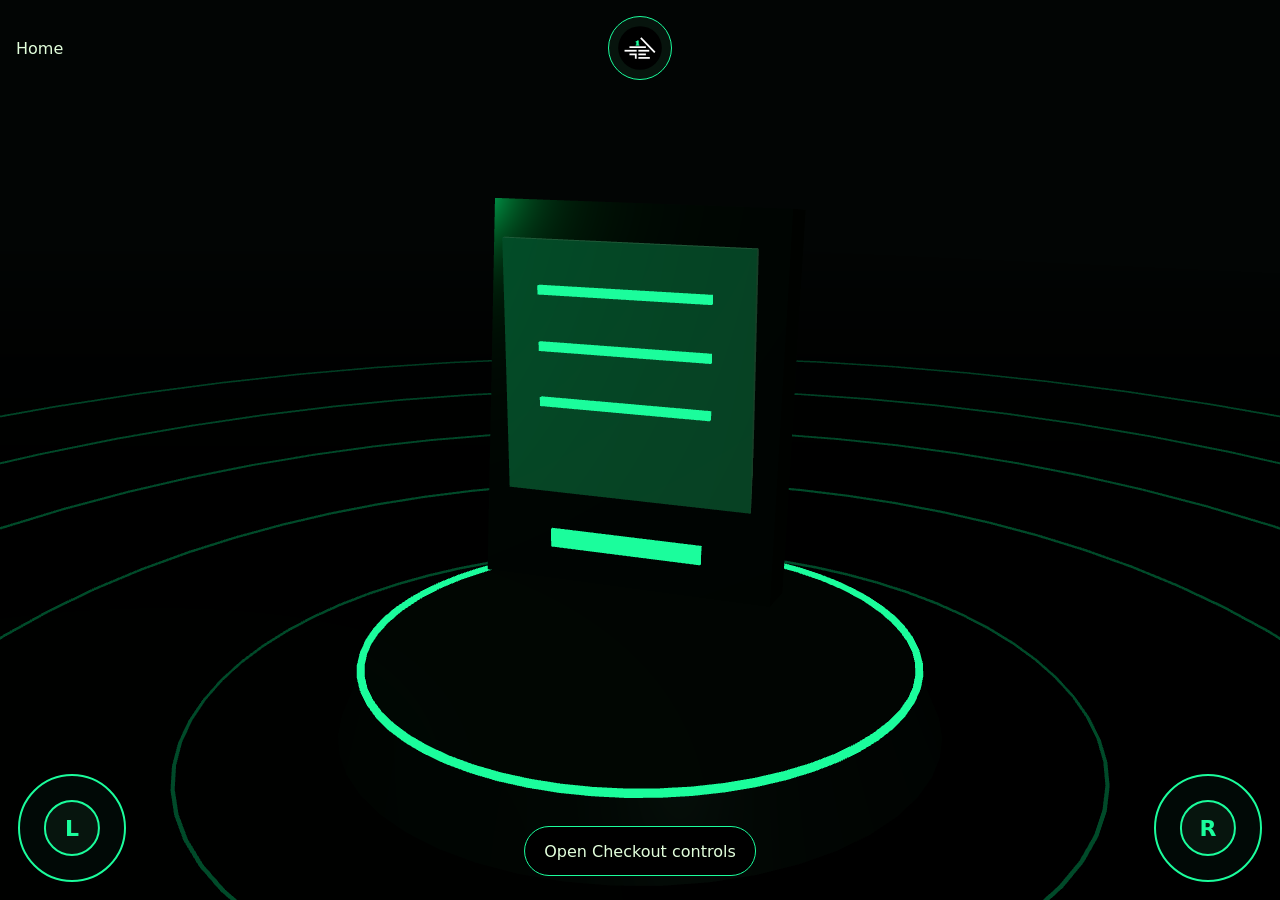
==== checkout/index.html @ 1664f2a6 "Publish 3D entrance and shared gamepad controls (Build 033)" ====
<!doctype html><html lang="en"><head><meta charset="utf-8"><meta name="viewport" content="width=device-width,initial-scale=1"><meta name="theme-color" content="#000000"><meta name="robots" content="noindex"><title>1AGE Virtual Checkout · Build 001</title><link rel="icon" href="../shared/1age-logo.svg"><link rel="stylesheet" href="../shared/experience.css"><link rel="stylesheet" href="../virtual-entry.css"></head><body class="virtual-entry" data-app="checkout"><a class="skip" href="#main">Skip to content</a><header class="topbar"><a class="identity" href="https://1age.com/" aria-label="Return to 1AGE home"><img src="../shared/1age-logo.svg" alt=""><span>1AGE Virtual Checkout</span></a><nav><a href="https://1age.store/">Store</a><a href="https://1age.blog/">Blog</a><a href="../checkout/">Checkout demo</a></nav></header><main id="main" class="checkout-layout"><section><div class="scene"><div class="viewport" tabindex="0" role="group" aria-label="Shared checkout terminal. Drag horizontally to rotate; use arrow keys and plus or minus to zoom." data-model="terminal"><div class="fallback"><img src="../shared/1age-logo.svg" alt="1AGE monogram"><span class="fallback-note">2D brand view · 3D on supported devices</span></div></div><div class="scene-caption"><span>Shared checkout terminal</span><span>Drag to inspect · Original demonstration model</span></div><div class="viewer-controls" aria-label="Model controls"><button data-view="left" aria-label="Rotate model left">Rotate left</button><button data-view="right" aria-label="Rotate model right">Rotate right</button><button data-view="in" aria-label="Zoom in">Zoom in</button><button data-view="out" aria-label="Zoom out">Zoom out</button><button data-view="front">Front</button><button data-view="angle">Angle</button><button data-view="reset">Reset</button></div></div><p class="notice">No real charge. No card details. This terminal demonstrates the checkout flow without contacting a payment provider.</p></section><section class="order-panel" aria-labelledby="checkout-title"><span class="mode" id="mode">Checking demonstration connection</span><p class="eyebrow">Order review</p><h1 id="checkout-title">A shared way<br>to check out.</h1><label for="offer">Demonstration flow<select id="offer"><option value="store">Store showroom</option><option value="plus">Plus membership</option><option value="cash">Cash internal credits</option></select></label><h2 id="order-label"></h2><p class="price" id="price"></p><p class="muted" id="terms"></p><label id="consent-wrap" hidden><span><input type="checkbox" id="consent"> I understand the proposed recurring monthly terms. This is a simulation and does not subscribe me.</span></label><button class="primary" id="create-order">Create demonstration order</button><div class="status" id="status" role="status" aria-live="polite">Review the demonstration terms to begin.</div><div id="order-detail" hidden><div class="row"><span>Environment</span><strong>Nonfinancial simulation</strong></div><div class="row"><span>Order status</span><strong id="state">Pending</strong></div><div class="simulation"><h3>Simulate a payment outcome</h3><p class="muted">These buttons imitate provider events. They never initiate a payment.</p><div class="actions"><button data-outcome="paid">Success</button><button data-outcome="pending">Pending</button><button data-outcome="failed">Failure</button><button data-outcome="cancelled">Cancel checkout</button><button data-outcome="refunded">Refund</button><button data-outcome="subscription_cancelled">Cancel subscription</button></div></div><pre class="receipt" id="receipt"></pre><button id="download-receipt" hidden>Download demo receipt</button><button id="refresh-order">Refresh order status</button><button id="new-order">Start another demonstration</button></div><div class="actions"><a class="button" id="return-origin" href="https://1age.store/">Return to Store</a></div><details><summary>About this demonstration</summary><p>Store has no sellable inventory. Plus pricing is the proposed $1 USD monthly membership. Cash represents internal platform value, not cryptocurrency or withdrawable money. Provider approval, account identity, taxes, fulfillment and production security remain future setup work.</p></details></section></main><script type="module" src="./checkout.js"></script><footer><span>1AGEthe3rd Virtual Studio</span><span>Build 001 · Demonstration</span><a href="https://1age.com/">Return to 1AGE.com</a></footer><script type="module" src="../shared/bootstrap.js"></script><script type="module" src="../virtual-entry.mjs"></script><script type="module" src="../shared/gamepad.mjs"></script></body></html>
---- shared/experience.css ----
:root{color-scheme:dark;--active:#1bfd9c;--dormant:#e2ffdc;--muted:#8ea69a;--line:#23352c;font-family:Inter,ui-sans-serif,system-ui,sans-serif;background:#000;color:var(--dormant)}*{box-sizing:border-box}body{margin:0;background:#000}a{color:inherit;text-decoration:none}a:hover{color:var(--active)}button,input,select{font:inherit}button,a{touch-action:manipulation}button{cursor:pointer}button:disabled{opacity:.45;cursor:wait}button,.button{display:inline-flex;align-items:center;justify-content:center;min-height:44px;border:1px solid var(--line);border-radius:100px;padding:10px 20px;background:#07110d;color:var(--dormant)}button:hover,.button:hover{border-color:var(--active)}button.primary,.button.primary{background:var(--active);border-color:var(--active);color:#000;font-weight:650}button:focus-visible,a:focus-visible,select:focus-visible,input:focus-visible{outline:2px solid var(--active);outline-offset:4px}[hidden]{display:none!important}.skip{position:absolute;top:-80px}.skip:focus{top:10px;z-index:100;background:black;padding:12px}.topbar{height:86px;display:flex;align-items:center;justify-content:space-between;gap:24px;padding:16px 5vw;border-bottom:1px solid #16251c}.identity{display:flex;gap:12px;align-items:center;font-size:17px;letter-spacing:.05em}.identity img{width:44px;height:44px}.topbar nav{display:flex;align-items:center;gap:22px;font-size:14px}.eyebrow{font-size:12px;letter-spacing:.18em;text-transform:uppercase;color:var(--active)}.muted{color:var(--muted)}h1{font-size:clamp(40px,6vw,76px);font-weight:450;letter-spacing:-.055em;line-height:1.05;margin:.3em 0}h2{font-weight:450;letter-spacing:-.025em}p{line-height:1.65}main{max-width:1500px;margin:auto}.hero{display:grid;grid-template-columns:1fr 1.15fr;gap:28px;align-items:center;padding:54px 5vw 30px;min-height:calc(100svh - 160px)}.intro{max-width:500px}.intro>p:not(.eyebrow){max-width:420px;color:var(--muted)}.actions{display:flex;gap:12px;flex-wrap:wrap;margin-top:28px}.scene{position:relative;min-width:0}.viewport{position:relative;height:clamp(320px,55vw,560px);border-radius:4px;overflow:hidden;background:radial-gradient(ellipse at 50% 75%,#123a29 0,transparent 60%),#020504;outline:none}.viewport canvas{width:100%;height:100%;display:block;position:absolute;inset:0;touch-action:pan-y pinch-zoom}.fallback{position:absolute;inset:0;display:grid;place-content:center;text-align:center;gap:16px}.fallback img{margin:auto;width:min(70%,230px)}.render-ready .fallback{display:none}.scene-caption{display:flex;justify-content:space-between;gap:12px;margin:14px 0;color:var(--muted);font-size:13px}.viewer-controls{display:flex;gap:8px;flex-wrap:wrap;align-items:center}.viewer-controls button{min-width:44px;padding:8px 14px;font-size:14px}.divider{border-top:1px solid var(--line)}.section{padding:38px 5vw}.section-title{display:flex;gap:20px;justify-content:space-between;align-items:center;margin-bottom:24px}.section h2{font-size:28px}.gallery{display:grid;grid-template-columns:repeat(3,1fr);gap:20px}.exhibit{padding:0;border:1px solid var(--line);border-radius:8px;display:block;overflow:hidden;background:#020705;text-align:left;width:100%}.exhibit .thumbnail{height:200px;display:grid;place-items:center;background:radial-gradient(#0d3623,#020705 70%);overflow:hidden}.exhibit .thumbnail img{width:160px;height:160px;object-fit:contain}.mini-object{width:100px;height:130px;transform:perspective(500px) rotateY(-26deg) rotateX(14deg);border:2px solid var(--active);box-shadow:12px 12px 0 #173625;background:#05190e}.mini-object.building{height:90px;width:130px;background:repeating-linear-gradient(90deg,#05190e 0 15px,#1bfd9c 16px 18px)}.card-copy{padding:20px}.card-copy h3{font-size:20px;font-weight:500;margin:8px 0}.card-copy p{font-size:14px;color:var(--muted)}.tag{font-size:12px;letter-spacing:.08em;text-transform:uppercase;color:var(--active)}.publication{display:grid;grid-template-columns:1.2fr 1fr;gap:40px;align-items:center}.reading{max-width:700px;line-height:1.8}.reading h2{font-size:32px}.reading p{color:#b6cbbf}.publication .viewport{height:440px}dialog{max-width:100vw;max-height:100dvh;width:100vw;height:100dvh;padding:0;margin:0;inset:0;border:0;background:#000;color:var(--dormant)}dialog::backdrop{background:#000}dialog>.dialog-bar{position:sticky;top:0;display:flex;justify-content:space-between;align-items:center;padding:16px 5vw;background:#000;z-index:2}dialog>.section{padding-top:16px}.notice{font-size:14px;color:var(--muted);border-left:2px solid var(--active);padding:0 0 0 16px;margin:28px 0}.checkout-layout{display:grid;grid-template-columns:1fr 1fr;gap:40px;padding:38px 5vw}.checkout-layout .viewport{height:440px}.order-panel{align-self:center;max-width:560px}.order-panel h1{font-size:44px}.order-panel label{display:grid;gap:10px;margin:16px 0}.order-panel select{background:#07110d;color:var(--dormant);border:1px solid var(--line);padding:12px;font-size:16px;border-radius:6px;width:100%}.price{font-size:38px;letter-spacing:-.04em}.row{display:flex;justify-content:space-between;gap:20px;padding:12px 0;border-bottom:1px solid var(--line)}.status{padding:18px 0;font-size:18px;line-height:1.6}.status[data-state="paid"]{color:var(--active)}.simulation{padding:20px 0;margin-top:20px;border-top:1px solid var(--line)}.simulation .actions{margin-top:12px}.simulation button{font-size:14px}.receipt{font-family:monospace;font-size:13px;overflow-wrap:anywhere;white-space:pre-wrap}.terminal-label{position:absolute;left:20px;bottom:20px;z-index:1;padding:10px 16px;background:#000b;font-size:12px;letter-spacing:.1em}.mode{display:inline-block;font-size:12px;border:1px solid #395046;padding:6px 10px;border-radius:20px;color:#bbd4c6}footer{display:flex;justify-content:space-between;gap:20px;flex-wrap:wrap;padding:24px 5vw;border-top:1px solid var(--line);color:var(--muted);font-size:13px;margin-top:30px}details{margin:24px 0;font-size:14px;color:var(--muted)}summary{min-height:44px;cursor:pointer}.preview-hub{padding:60px 5vw;max-width:1000px}.preview-hub .gallery{grid-template-columns:1fr 1fr 1fr}.frame-rate{font-size:12px;color:var(--muted)}@media(max-width:800px){.topbar{height:auto;min-height:76px;padding:14px 20px}.topbar nav{gap:14px}.topbar nav a{font-size:13px}.identity{font-size:15px}.hero{grid-template-columns:1fr;padding:30px 20px;gap:20px;min-height:0}.intro{max-width:600px}.intro>p:not(.eyebrow){max-width:100%}h1{font-size:48px}.viewport{height:380px}.gallery{grid-template-columns:1fr 1fr}.section{padding:28px 20px}.publication,.checkout-layout{grid-template-columns:1fr;gap:20px}.checkout-layout{padding:20px}.checkout-layout .viewport{height:280px}.publication .viewport{height:330px}.order-panel{max-width:none}.preview-hub .gallery{grid-template-columns:1fr}}@media(max-width:440px){.topbar nav{gap:10px}.topbar .identity span{font-size:13px}.gallery{grid-template-columns:1fr}.section-title{align-items:flex-start}.viewport{height:320px}.scene-caption{display:block}.hero h1{font-size:44px}}@media(prefers-reduced-motion:reduce){*,*::before,*::after{scroll-behavior:auto!important;transition:none!important;animation:none!important}}

@media(max-width:800px){.hero .scene{grid-row:1}.topbar nav a{font-size:14px}}
---- virtual-entry.css ----
body.virtual-entry>:not(.virtual-camera):not(.virtual-stage):not(.virtual-header):not(.virtual-caption):not(.virtual-tools-toggle):not(script):not(style):not(link):not(noscript):not(main){display:none!important}
body.virtual-entry{margin:0;background:#000;color:#e2ffdc;font:16px system-ui}body.virtual-entry>header:not(.virtual-header),body.virtual-entry>footer,body.virtual-entry>main{display:none!important}body.virtual-entry.virtual-tools>main{display:block!important;position:fixed;z-index:6;right:2%;top:14%;width:min(36rem,96%);max-height:78dvh;overflow:auto;margin:0;padding:1.2rem;background:rgba(0,10,5,.97);border:1px solid #315a42;border-radius:1rem;box-sizing:border-box}.virtual-stage{position:fixed;inset:0;z-index:0}.virtual-stage canvas{width:100%;height:100%;touch-action:pan-y}.virtual-stage .fallback-note{position:absolute;top:50%;left:5%;max-width:80%}.virtual-stage.render-ready .fallback-note{display:none}.virtual-header{display:flex;position:fixed;z-index:8;top:1rem;left:1rem;right:1rem;gap:1rem;align-items:center;background:transparent!important}.virtual-header img{width:44px;height:44px;vertical-align:middle}.virtual-header nav a{margin:.6rem}.virtual-caption{position:fixed;z-index:2;top:16%;left:5%;max-width:30rem;pointer-events:none;text-shadow:0 2px 10px #000}.virtual-caption h1{font-size:clamp(1.8rem,4vw,3rem);color:#e2ffdc}.virtual-tools-toggle{position:fixed;z-index:8;left:5%;bottom:7%;padding:.9rem 1.2rem;border:1px solid #1bfd9c;border-radius:2rem;background:#000;color:#e2ffdc;font:inherit;cursor:pointer}[hidden]{display:none!important}@media(max-height:500px){.virtual-caption{max-width:40%;top:18%}.virtual-caption p{font-size:.875rem}body.virtual-entry.virtual-tools>main{top:5%;max-height:90dvh}}
body.virtual-entry.virtual-tools .cash-layout{display:block}body.virtual-entry.virtual-tools .cash-layout>.scene{display:none}

body.virtual-foundation>main{display:none!important}
.virtual-camera{position:fixed;z-index:9;bottom:15%;left:5%;display:flex;gap:.6rem;flex-wrap:wrap;max-width:90vw}
.virtual-camera button,.virtual-header button{font:inherit;color:#E2FFDC;background:#07140d;border:1px solid #1BFD9C;border-radius:2rem;padding:.8rem;min-height:44px}
.virtual-header a{color:#E2FFDC}.virtual-caption{font:16px system-ui}
/* Keep the official logo menu centered independently of Home and scene controls. */
body>header:has(>button[aria-label="1AGE menu"]){position:fixed!important;top:16px!important;left:16px!important;right:16px!important;min-height:64px;z-index:30;pointer-events:none;background:transparent!important}
body>header>button[aria-label="1AGE menu"]{position:absolute!important;top:0!important;left:50%!important;right:auto!important;transform:translateX(-50%)!important;width:64px!important;height:64px!important;border-radius:50%!important;display:flex!important;align-items:center;justify-content:center;padding:8px!important;pointer-events:auto}
body>header>button[aria-label="1AGE menu"] img{width:44px!important;height:44px!important;margin:0!important}
body>header:has(>button[aria-label="1AGE menu"])>nav{position:absolute!important;top:76px!important;left:50%!important;right:auto!important;transform:translateX(-50%)!important;pointer-events:auto;background:#000e;border-radius:32px;padding:8px;white-space:nowrap}
body>header:has(>button[aria-label="1AGE menu"])>a{pointer-events:auto}

/* Spatial arrivals stay quiet; content and transaction details open on demand. */
.virtual-caption,.identity-caption,.arrival>h1,.arrival>p,body>main>h1,body>main>.subtitle,body>main>.blog-subtitle,body>main>footer,#invitation{display:none!important}
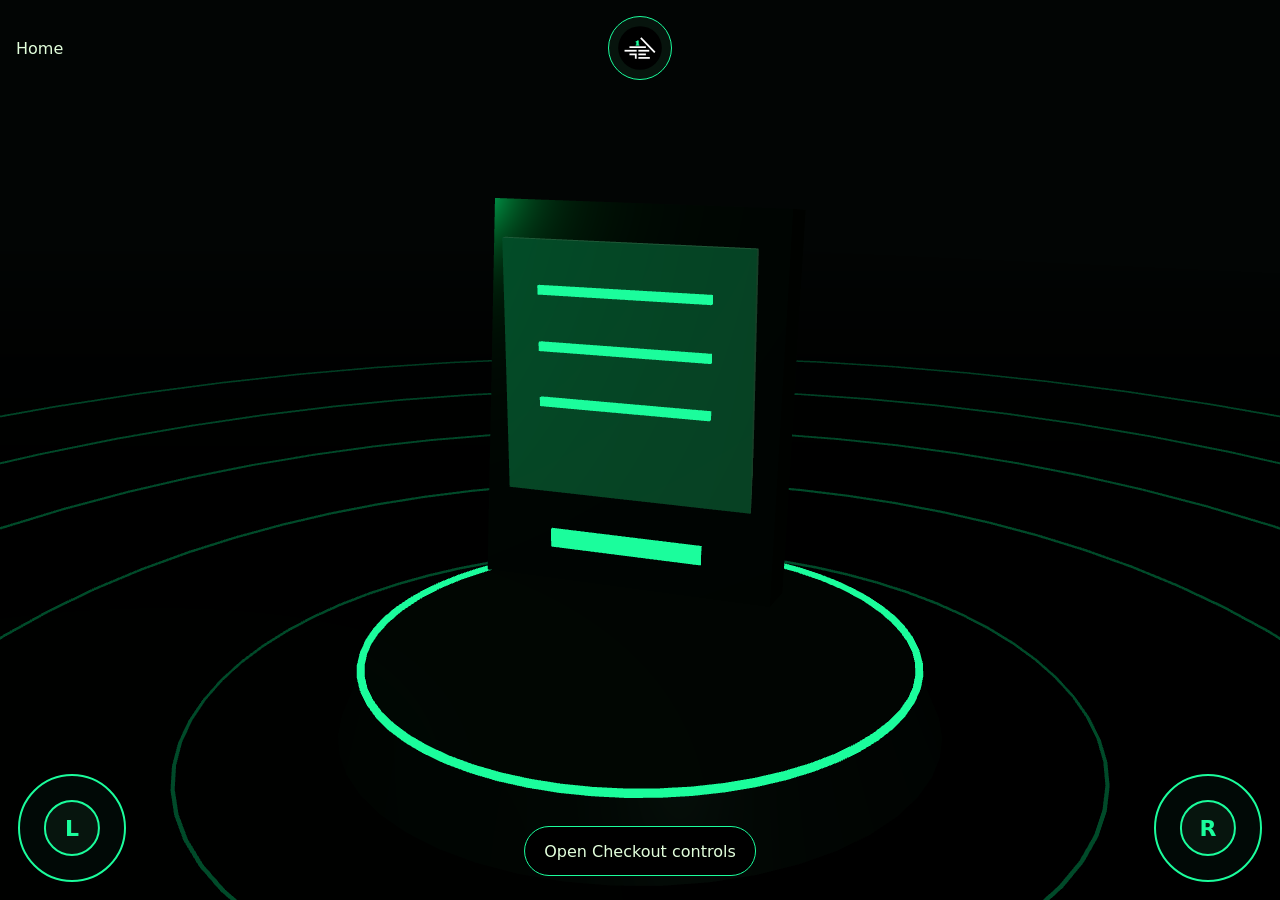
==== commit 9c435c95: "Open the live 3D Blog from the 1AGE logo menu" ====
--- a/checkout/index.html
+++ b/checkout/index.html
@@ -1 +1 @@
-<!doctype html><html lang="en"><head><meta charset="utf-8"><meta name="viewport" content="width=device-width,initial-scale=1"><meta name="theme-color" content="#000000"><meta name="robots" content="noindex"><title>1AGE Virtual Checkout · Build 001</title><link rel="icon" href="../shared/1age-logo.svg"><link rel="stylesheet" href="../shared/experience.css"><link rel="stylesheet" href="../virtual-entry.css"></head><body class="virtual-entry" data-app="checkout"><a class="skip" href="#main">Skip to content</a><header class="topbar"><a class="identity" href="https://1age.com/" aria-label="Return to 1AGE home"><img src="../shared/1age-logo.svg" alt=""><span>1AGE Virtual Checkout</span></a><nav><a href="https://1age.store/">Store</a><a href="https://1age.blog/">Blog</a><a href="../checkout/">Checkout demo</a></nav></header><main id="main" class="checkout-layout"><section><div class="scene"><div class="viewport" tabindex="0" role="group" aria-label="Shared checkout terminal. Drag horizontally to rotate; use arrow keys and plus or minus to zoom." data-model="terminal"><div class="fallback"><img src="../shared/1age-logo.svg" alt="1AGE monogram"><span class="fallback-note">2D brand view · 3D on supported devices</span></div></div><div class="scene-caption"><span>Shared checkout terminal</span><span>Drag to inspect · Original demonstration model</span></div><div class="viewer-controls" aria-label="Model controls"><button data-view="left" aria-label="Rotate model left">Rotate left</button><button data-view="right" aria-label="Rotate model right">Rotate right</button><button data-view="in" aria-label="Zoom in">Zoom in</button><button data-view="out" aria-label="Zoom out">Zoom out</button><button data-view="front">Front</button><button data-view="angle">Angle</button><button data-view="reset">Reset</button></div></div><p class="notice">No real charge. No card details. This terminal demonstrates the checkout flow without contacting a payment provider.</p></section><section class="order-panel" aria-labelledby="checkout-title"><span class="mode" id="mode">Checking demonstration connection</span><p class="eyebrow">Order review</p><h1 id="checkout-title">A shared way<br>to check out.</h1><label for="offer">Demonstration flow<select id="offer"><option value="store">Store showroom</option><option value="plus">Plus membership</option><option value="cash">Cash internal credits</option></select></label><h2 id="order-label"></h2><p class="price" id="price"></p><p class="muted" id="terms"></p><label id="consent-wrap" hidden><span><input type="checkbox" id="consent"> I understand the proposed recurring monthly terms. This is a simulation and does not subscribe me.</span></label><button class="primary" id="create-order">Create demonstration order</button><div class="status" id="status" role="status" aria-live="polite">Review the demonstration terms to begin.</div><div id="order-detail" hidden><div class="row"><span>Environment</span><strong>Nonfinancial simulation</strong></div><div class="row"><span>Order status</span><strong id="state">Pending</strong></div><div class="simulation"><h3>Simulate a payment outcome</h3><p class="muted">These buttons imitate provider events. They never initiate a payment.</p><div class="actions"><button data-outcome="paid">Success</button><button data-outcome="pending">Pending</button><button data-outcome="failed">Failure</button><button data-outcome="cancelled">Cancel checkout</button><button data-outcome="refunded">Refund</button><button data-outcome="subscription_cancelled">Cancel subscription</button></div></div><pre class="receipt" id="receipt"></pre><button id="download-receipt" hidden>Download demo receipt</button><button id="refresh-order">Refresh order status</button><button id="new-order">Start another demonstration</button></div><div class="actions"><a class="button" id="return-origin" href="https://1age.store/">Return to Store</a></div><details><summary>About this demonstration</summary><p>Store has no sellable inventory. Plus pricing is the proposed $1 USD monthly membership. Cash represents internal platform value, not cryptocurrency or withdrawable money. Provider approval, account identity, taxes, fulfillment and production security remain future setup work.</p></details></section></main><script type="module" src="./checkout.js"></script><footer><span>1AGEthe3rd Virtual Studio</span><span>Build 001 · Demonstration</span><a href="https://1age.com/">Return to 1AGE.com</a></footer><script type="module" src="../shared/bootstrap.js"></script><script type="module" src="../virtual-entry.mjs"></script><script type="module" src="../shared/gamepad.mjs"></script></body></html>+<!doctype html><html lang="en"><head><meta charset="utf-8"><meta name="viewport" content="width=device-width,initial-scale=1"><meta name="theme-color" content="#000000"><meta name="robots" content="noindex"><title>1AGE Virtual Checkout · Build 001</title><link rel="icon" href="../shared/1age-logo.svg"><link rel="stylesheet" href="../shared/experience.css"><link rel="stylesheet" href="../virtual-entry.css"></head><body class="virtual-entry" data-app="checkout"><a class="skip" href="#main">Skip to content</a><header class="topbar"><a class="identity" href="https://1age.com/" aria-label="Return to 1AGE home"><img src="../shared/1age-logo.svg" alt=""><span>1AGE Virtual Checkout</span></a><nav><a href="https://1age.store/">Store</a><a href="https://1age.com/experiences/blog/">Blog</a><a href="../checkout/">Checkout demo</a></nav></header><main id="main" class="checkout-layout"><section><div class="scene"><div class="viewport" tabindex="0" role="group" aria-label="Shared checkout terminal. Drag horizontally to rotate; use arrow keys and plus or minus to zoom." data-model="terminal"><div class="fallback"><img src="../shared/1age-logo.svg" alt="1AGE monogram"><span class="fallback-note">2D brand view · 3D on supported devices</span></div></div><div class="scene-caption"><span>Shared checkout terminal</span><span>Drag to inspect · Original demonstration model</span></div><div class="viewer-controls" aria-label="Model controls"><button data-view="left" aria-label="Rotate model left">Rotate left</button><button data-view="right" aria-label="Rotate model right">Rotate right</button><button data-view="in" aria-label="Zoom in">Zoom in</button><button data-view="out" aria-label="Zoom out">Zoom out</button><button data-view="front">Front</button><button data-view="angle">Angle</button><button data-view="reset">Reset</button></div></div><p class="notice">No real charge. No card details. This terminal demonstrates the checkout flow without contacting a payment provider.</p></section><section class="order-panel" aria-labelledby="checkout-title"><span class="mode" id="mode">Checking demonstration connection</span><p class="eyebrow">Order review</p><h1 id="checkout-title">A shared way<br>to check out.</h1><label for="offer">Demonstration flow<select id="offer"><option value="store">Store showroom</option><option value="plus">Plus membership</option><option value="cash">Cash internal credits</option></select></label><h2 id="order-label"></h2><p class="price" id="price"></p><p class="muted" id="terms"></p><label id="consent-wrap" hidden><span><input type="checkbox" id="consent"> I understand the proposed recurring monthly terms. This is a simulation and does not subscribe me.</span></label><button class="primary" id="create-order">Create demonstration order</button><div class="status" id="status" role="status" aria-live="polite">Review the demonstration terms to begin.</div><div id="order-detail" hidden><div class="row"><span>Environment</span><strong>Nonfinancial simulation</strong></div><div class="row"><span>Order status</span><strong id="state">Pending</strong></div><div class="simulation"><h3>Simulate a payment outcome</h3><p class="muted">These buttons imitate provider events. They never initiate a payment.</p><div class="actions"><button data-outcome="paid">Success</button><button data-outcome="pending">Pending</button><button data-outcome="failed">Failure</button><button data-outcome="cancelled">Cancel checkout</button><button data-outcome="refunded">Refund</button><button data-outcome="subscription_cancelled">Cancel subscription</button></div></div><pre class="receipt" id="receipt"></pre><button id="download-receipt" hidden>Download demo receipt</button><button id="refresh-order">Refresh order status</button><button id="new-order">Start another demonstration</button></div><div class="actions"><a class="button" id="return-origin" href="https://1age.store/">Return to Store</a></div><details><summary>About this demonstration</summary><p>Store has no sellable inventory. Plus pricing is the proposed $1 USD monthly membership. Cash represents internal platform value, not cryptocurrency or withdrawable money. Provider approval, account identity, taxes, fulfillment and production security remain future setup work.</p></details></section></main><script type="module" src="./checkout.js"></script><footer><span>1AGEthe3rd Virtual Studio</span><span>Build 001 · Demonstration</span><a href="https://1age.com/">Return to 1AGE.com</a></footer><script type="module" src="../shared/bootstrap.js"></script><script type="module" src="../virtual-entry.mjs"></script><script type="module" src="../shared/gamepad.mjs"></script></body></html>
